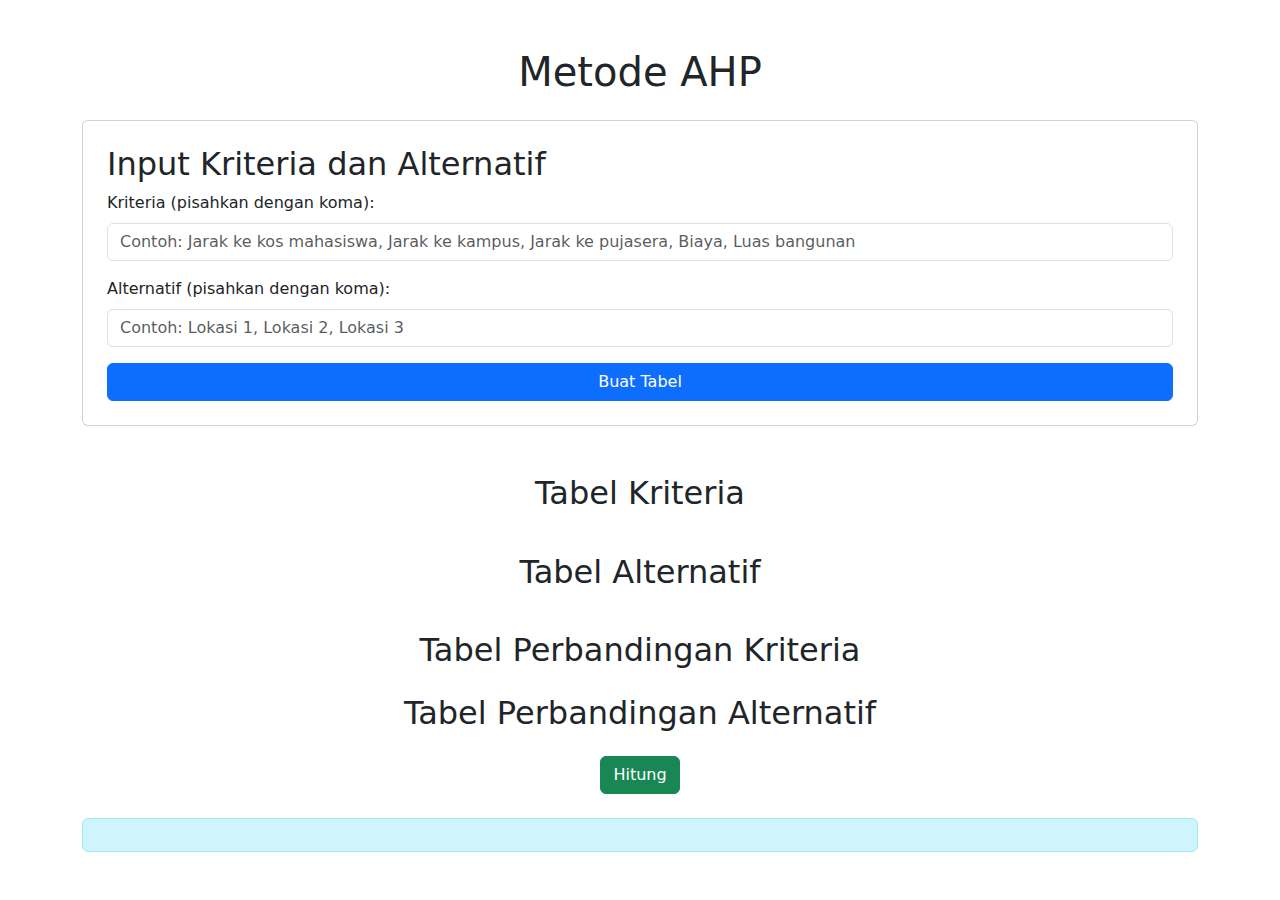
==== AHP.html @ 5b6730f9 "nambah landing page" ====
<!DOCTYPE html>
<html lang="id">
  <head>
    <meta charset="UTF-8" />
    <meta name="viewport" content="width=device-width, initial-scale=1.0" />
    <title>AHP Metode AHP</title>
    <link rel="stylesheet" href="style/ahp.css" />
    <link href="https://cdn.jsdelivr.net/npm/bootstrap@5.3.3/dist/css/bootstrap.min.css" rel="stylesheet" integrity="sha384-QWTKZyjpPEjISv5WaRU9OFeRpok6YctnYmDr5pNlyT2bRjXh0JMhjY6hW+ALEwIH" crossorigin="anonymous" />
  </head>
  <body>
    <div class="container my-5">
      <h1 class="text-center mb-4">Metode AHP</h1>

      <div id="inputContainer" class="card p-4 mb-5">
        <h2 class="card-title">Input Kriteria dan Alternatif</h2>
        <div class="mb-3">
          <label for="criteria" class="form-label">Kriteria (pisahkan dengan koma):</label>
          <input type="text" id="criteria" class="form-control" placeholder="Contoh: Jarak ke kos mahasiswa, Jarak ke kampus, Jarak ke pujasera, Biaya, Luas bangunan" />
        </div>
        <div class="mb-3">
          <label for="alternatives" class="form-label">Alternatif (pisahkan dengan koma):</label>
          <input type="text" id="alternatives" class="form-control" placeholder="Contoh: Lokasi 1, Lokasi 2, Lokasi 3" />
        </div>
        <button onclick="generateTables()" class="btn btn-primary">Buat Tabel</button>
      </div>

      <h2 class="text-center mb-4">Tabel Kriteria</h2>
      <div class="table-responsive">
        <table id="criteriaTable" class="table table-bordered"></table>
      </div>

      <h2 class="text-center mb-4">Tabel Alternatif</h2>
      <div class="table-responsive">
        <table id="alternativeTable" class="table table-bordered"></table>
      </div>

      <h2 class="text-center mb-4">Tabel Perbandingan Kriteria</h2>
      <div id="pairwiseCriteriaContainer" class="table-responsive"></div>

      <h2 class="text-center mb-4">Tabel Perbandingan Alternatif</h2>
      <div id="pairwiseAlternativesContainer" class="table-responsive"></div>

      <div class="text-center mb-4">
        <button onclick="calculateWeights()" class="btn btn-success">Hitung</button>
      </div>

      <div id="result" class="alert alert-info" role="alert"></div>
    </div>

    <script src="script/ahp.js"></script>
    <script src="https://cdn.jsdelivr.net/npm/bootstrap@5.3.3/dist/js/bootstrap.bundle.min.js" integrity="sha384-YvpcrYf0tY3lHB60NNkmXc5s9fDVZLESaAA55NDzOxhy9GkcIdslK1eN7N6jIeHz" crossorigin="anonymous"></script>
  </body>
</html>
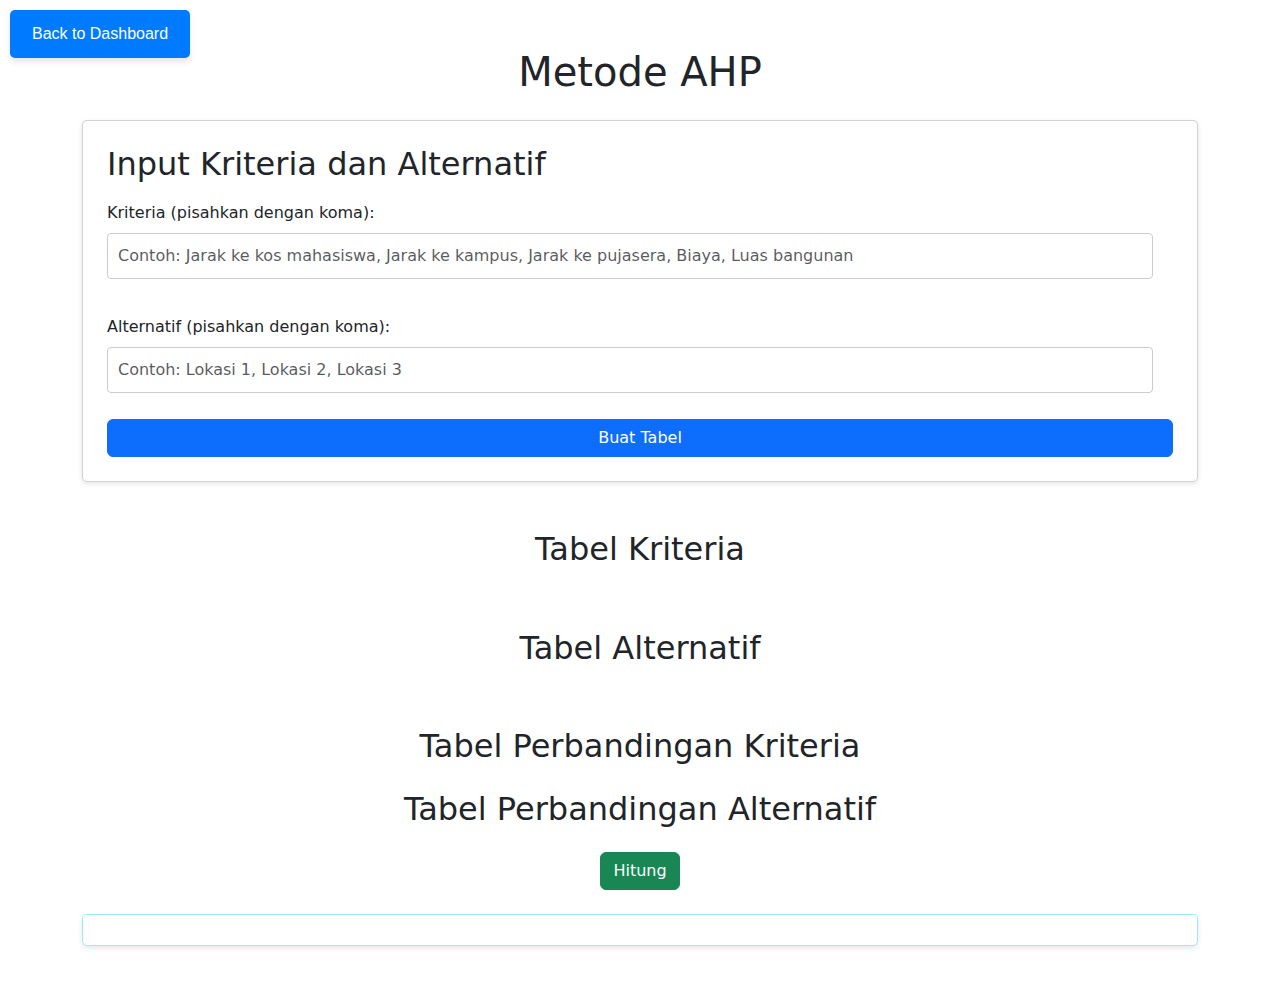
==== commit f40638a5: "yg bener" ====
--- a/AHP.html
+++ b/AHP.html
@@ -8,6 +8,7 @@
     <link href="https://cdn.jsdelivr.net/npm/bootstrap@5.3.3/dist/css/bootstrap.min.css" rel="stylesheet" integrity="sha384-QWTKZyjpPEjISv5WaRU9OFeRpok6YctnYmDr5pNlyT2bRjXh0JMhjY6hW+ALEwIH" crossorigin="anonymous" />
   </head>
   <body>
+    <a href="index.html" class="back">Back to Dashboard</a>
     <div class="container my-5">
       <h1 class="text-center mb-4">Metode AHP</h1>
 
--- a/style/ahp.css
+++ b/style/ahp.css
@@ -0,0 +1,99 @@
+body {
+  font-family: Arial, sans-serif;
+  margin: 20px;
+  background-color: #f9f9f9;
+  color: #333;
+}
+h1 {
+  text-align: center;
+  color: #007bff;
+}
+h2 {
+  color: #007bff;
+  margin-bottom: 10px;
+}
+#inputContainer {
+  margin-bottom: 20px;
+  padding: 15px;
+  background-color: #fff;
+  border-radius: 5px;
+  box-shadow: 0 2px 5px rgba(0, 0, 0, 0.1);
+}
+label {
+  display: block;
+  margin: 10px 0 5px;
+}
+input[type="text"],
+input[type="number"] {
+  width: calc(100% - 20px);
+  padding: 10px;
+  border: 1px solid #ccc;
+  border-radius: 4px;
+  margin-bottom: 10px;
+}
+button {
+  padding: 10px 15px;
+  background-color: #007bff;
+  color: white;
+  border: none;
+  border-radius: 5px;
+  cursor: pointer;
+}
+button:hover {
+  background-color: #0056b3;
+}
+table {
+  border-collapse: collapse;
+  width: 100%;
+  margin: 20px 0;
+  background-color: #fff;
+  border-radius: 5px;
+  overflow: hidden;
+  box-shadow: 0 2px 5px rgba(0, 0, 0, 0.1);
+}
+th,
+td {
+  border: 1px solid #ddd;
+  padding: 12px;
+  text-align: center;
+}
+th {
+  background-color: #007bff;
+  color: white;
+}
+#result {
+  margin-top: 20px;
+  padding: 15px;
+  background-color: #fff;
+  border-radius: 5px;
+  box-shadow: 0 2px 5px rgba(0, 0, 0, 0.1);
+}
+.back {
+  position: absolute;
+  top: 10px;
+  left: 10px;
+  background-color: #007bff; 
+  color: white;
+  padding: 10px 20px; 
+  text-align: center;
+  text-decoration: none; 
+  font-size: 16px; 
+  border-radius: 5px; 
+  border: 2px solid transparent; 
+  transition: background-color 0.3s ease, border-color 0.3s ease; 
+  box-shadow: 0 4px 6px rgba(0, 0, 0, 0.1); 
+  font-family: 'Arial', sans-serif; 
+}
+
+.back:hover {
+  background-color: white; 
+  color: #007bff; 
+  border-color: #007bff; 
+  box-shadow: 0 6px 10px rgba(0, 0, 0, 0.15); 
+  transform: translateY(-2px); 
+}
+
+.back:active {
+  transform: translateY(0); 
+  box-shadow: 0 4px 6px rgba(0, 0, 0, 0.1); 
+}
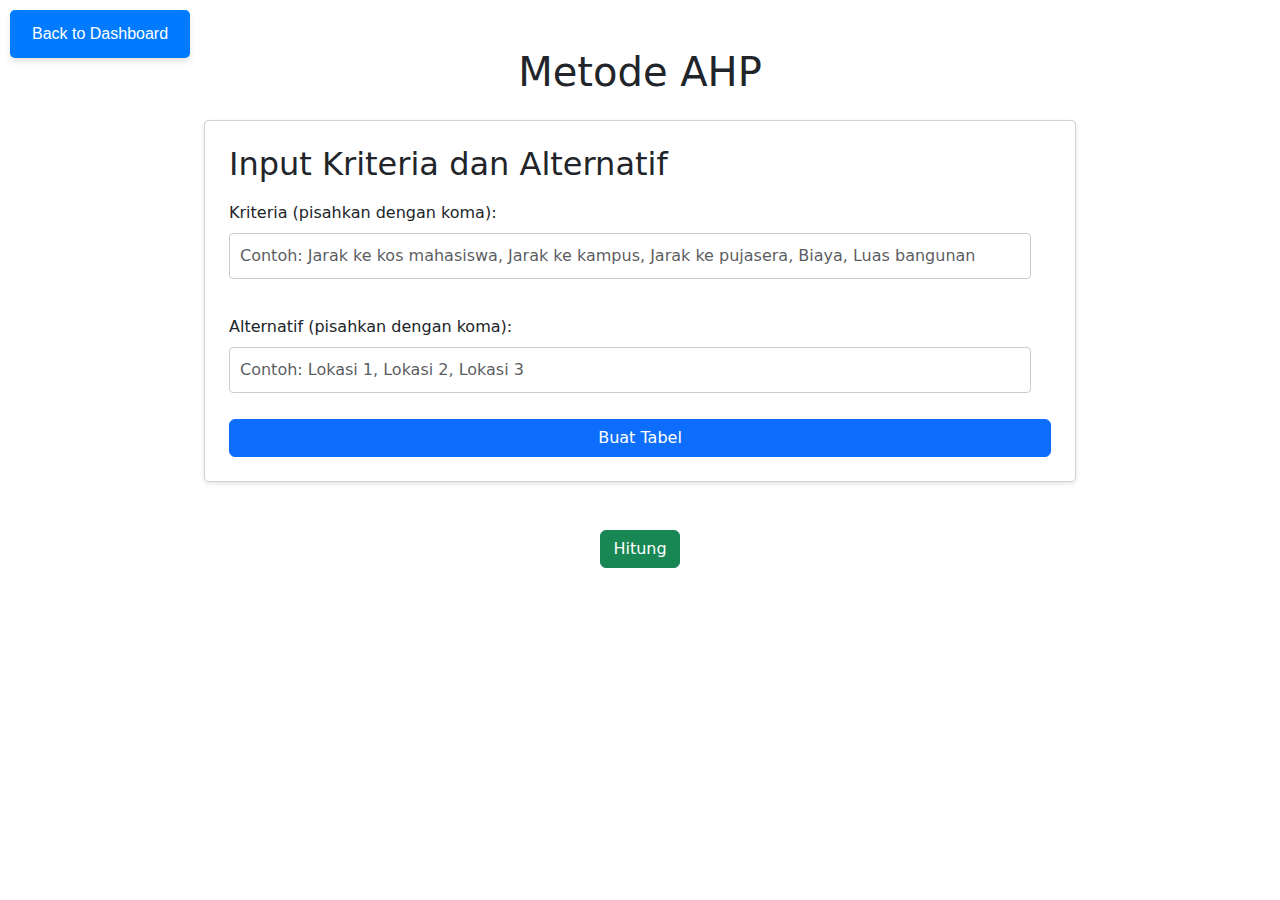
==== commit 66da86fe: "push katanya" ====
--- a/AHP.html
+++ b/AHP.html
@@ -6,7 +6,45 @@
     <title>AHP Metode AHP</title>
     <link rel="stylesheet" href="style/ahp.css" />
     <link href="https://cdn.jsdelivr.net/npm/bootstrap@5.3.3/dist/css/bootstrap.min.css" rel="stylesheet" integrity="sha384-QWTKZyjpPEjISv5WaRU9OFeRpok6YctnYmDr5pNlyT2bRjXh0JMhjY6hW+ALEwIH" crossorigin="anonymous" />
+    <link
+      rel="stylesheet"
+      href="https://cdnjs.cloudflare.com/ajax/libs/font-awesome/6.6.0/css/all.min.css"
+      integrity="sha512-Kc323vGBEqzTmouAECnVceyQqyqdsSiqLQISBL29aUW4U/M7pSPA/gEUZQqv1cwx4OnYxTxve5UMg5GT6L4JJg=="
+      crossorigin="anonymous"
+      referrerpolicy="no-referrer"
+    />
   </head>
+
+  <style>
+    .hidden {
+      display: none;
+    }
+
+    .container {
+      width: 70vw;
+    }
+
+    .scroll-to-top {
+      position: fixed;
+      display: flex;
+      justify-content: center;
+      align-items: center;
+      bottom: 20px;
+      right: 20px;
+      width: 50px;
+      height: 50px;
+      background: #007bff;
+      color: white;
+      border: none;
+      border-radius: 50%;
+      display: none;
+      z-index: 1000;
+      font-size: 25px;
+      text-align: center;
+      cursor: pointer;
+    }
+  </style>
+
   <body>
     <a href="index.html" class="back">Back to Dashboard</a>
     <div class="container my-5">
@@ -25,30 +63,37 @@
         <button onclick="generateTables()" class="btn btn-primary">Buat Tabel</button>
       </div>
 
-      <h2 class="text-center mb-4">Tabel Kriteria</h2>
-      <div class="table-responsive">
-        <table id="criteriaTable" class="table table-bordered"></table>
+      <div class="hidden" id="input-table">
+        <h2 class="text-center mb-4">Tabel Kriteria</h2>
+        <div class="table-responsive text-center">
+          <table id="criteriaTable" class="table table-bordered"></table>
+        </div>
+
+        <h2 class="text-center mb-4">Tabel Alternatif</h2>
+        <div class="table-responsive text-center">
+          <table id="alternativeTable" class="table table-bordered"></table>
+        </div>
+
+        <h2 class="text-center mb-4">Tabel Perbandingan Kriteria</h2>
+        <div id="pairwiseCriteriaContainer" class="table-responsive text-center"></div>
+
+        <h2 class="text-center mb-4">Tabel Perbandingan Alternatif</h2>
+        <div id="pairwiseAlternativesContainer" class="table-responsive text-center"></div>
       </div>
-
-      <h2 class="text-center mb-4">Tabel Alternatif</h2>
-      <div class="table-responsive">
-        <table id="alternativeTable" class="table table-bordered"></table>
-      </div>
-
-      <h2 class="text-center mb-4">Tabel Perbandingan Kriteria</h2>
-      <div id="pairwiseCriteriaContainer" class="table-responsive"></div>
-
-      <h2 class="text-center mb-4">Tabel Perbandingan Alternatif</h2>
-      <div id="pairwiseAlternativesContainer" class="table-responsive"></div>
-
       <div class="text-center mb-4">
         <button onclick="calculateWeights()" class="btn btn-success">Hitung</button>
       </div>
 
-      <div id="result" class="alert alert-info" role="alert"></div>
+      <div id="result" class="alert alert-info hidden" role="alert"></div>
     </div>
+
+    <button class="scroll-to-top text-center" id="scrollToTopBtn" onclick="scrollToTop()">
+      <i class="fas fa-chevron-up"></i>
+    </button>
 
     <script src="script/ahp.js"></script>
     <script src="https://cdn.jsdelivr.net/npm/bootstrap@5.3.3/dist/js/bootstrap.bundle.min.js" integrity="sha384-YvpcrYf0tY3lHB60NNkmXc5s9fDVZLESaAA55NDzOxhy9GkcIdslK1eN7N6jIeHz" crossorigin="anonymous"></script>
+
+    <script src="script/scroll-up.js"></script>
   </body>
 </html>
--- a/style/ahp.css
+++ b/style/ahp.css
@@ -51,6 +51,11 @@
   overflow: hidden;
   box-shadow: 0 2px 5px rgba(0, 0, 0, 0.1);
 }
+
+.hidden {
+  display: none;
+}
+
 th,
 td {
   border: 1px solid #ddd;
@@ -72,28 +77,28 @@
   position: absolute;
   top: 10px;
   left: 10px;
-  background-color: #007bff; 
+  background-color: #007bff;
   color: white;
-  padding: 10px 20px; 
+  padding: 10px 20px;
   text-align: center;
-  text-decoration: none; 
-  font-size: 16px; 
-  border-radius: 5px; 
-  border: 2px solid transparent; 
-  transition: background-color 0.3s ease, border-color 0.3s ease; 
-  box-shadow: 0 4px 6px rgba(0, 0, 0, 0.1); 
-  font-family: 'Arial', sans-serif; 
+  text-decoration: none;
+  font-size: 16px;
+  border-radius: 5px;
+  border: 2px solid transparent;
+  transition: background-color 0.3s ease, border-color 0.3s ease;
+  box-shadow: 0 4px 6px rgba(0, 0, 0, 0.1);
+  font-family: "Arial", sans-serif;
 }
 
 .back:hover {
-  background-color: white; 
-  color: #007bff; 
-  border-color: #007bff; 
-  box-shadow: 0 6px 10px rgba(0, 0, 0, 0.15); 
-  transform: translateY(-2px); 
+  background-color: white;
+  color: #007bff;
+  border-color: #007bff;
+  box-shadow: 0 6px 10px rgba(0, 0, 0, 0.15);
+  transform: translateY(-2px);
 }
 
 .back:active {
-  transform: translateY(0); 
-  box-shadow: 0 4px 6px rgba(0, 0, 0, 0.1); 
+  transform: translateY(0);
+  box-shadow: 0 4px 6px rgba(0, 0, 0, 0.1);
 }
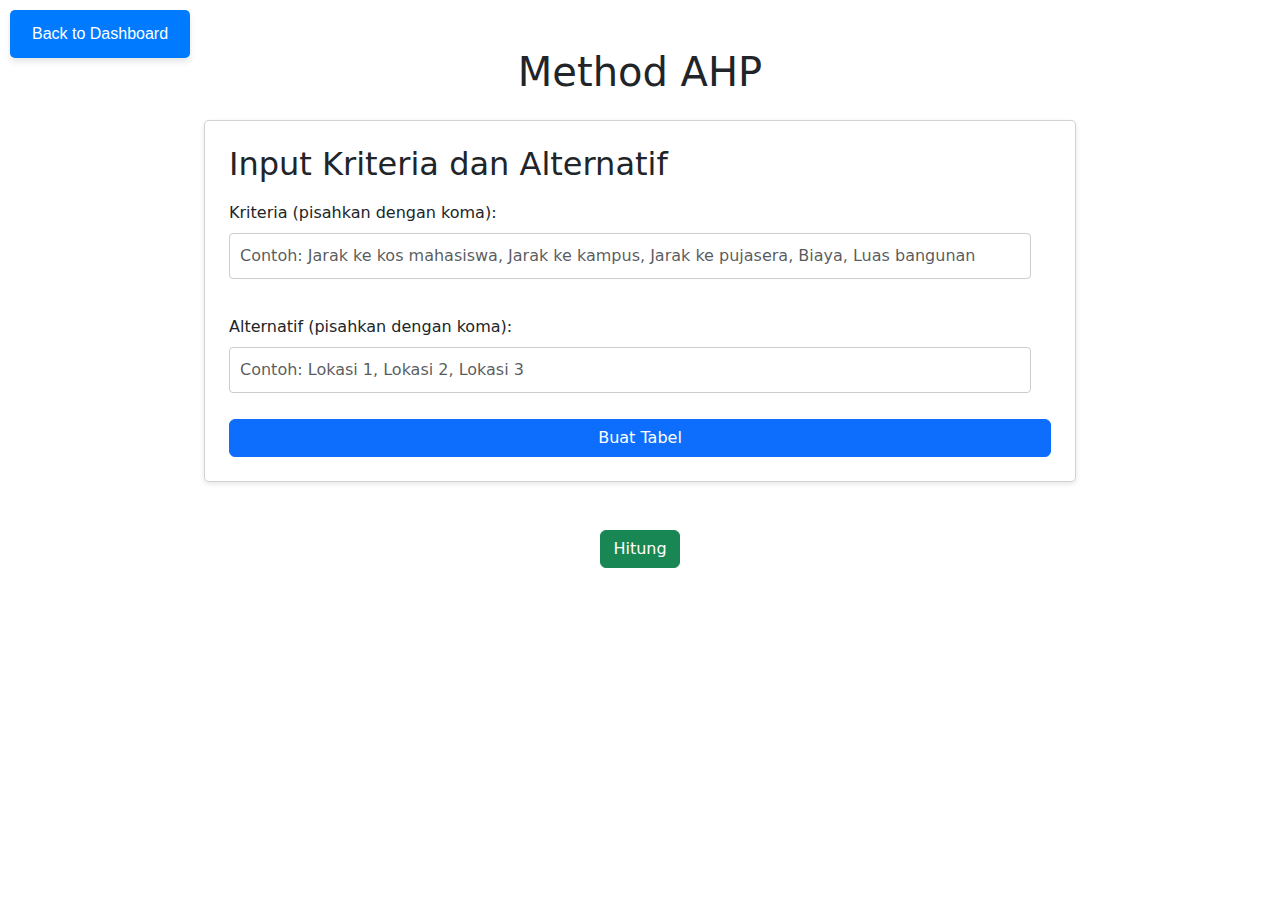
==== commit 9f212a9d: "push" ====
--- a/AHP.html
+++ b/AHP.html
@@ -3,7 +3,7 @@
   <head>
     <meta charset="UTF-8" />
     <meta name="viewport" content="width=device-width, initial-scale=1.0" />
-    <title>AHP Metode AHP</title>
+    <title>Metode AHP</title>
     <link rel="stylesheet" href="style/ahp.css" />
     <link href="https://cdn.jsdelivr.net/npm/bootstrap@5.3.3/dist/css/bootstrap.min.css" rel="stylesheet" integrity="sha384-QWTKZyjpPEjISv5WaRU9OFeRpok6YctnYmDr5pNlyT2bRjXh0JMhjY6hW+ALEwIH" crossorigin="anonymous" />
     <link
@@ -48,7 +48,7 @@
   <body>
     <a href="index.html" class="back">Back to Dashboard</a>
     <div class="container my-5">
-      <h1 class="text-center mb-4">Metode AHP</h1>
+      <h1 class="text-center mb-4">Method AHP</h1>
 
       <div id="inputContainer" class="card p-4 mb-5">
         <h2 class="card-title">Input Kriteria dan Alternatif</h2>
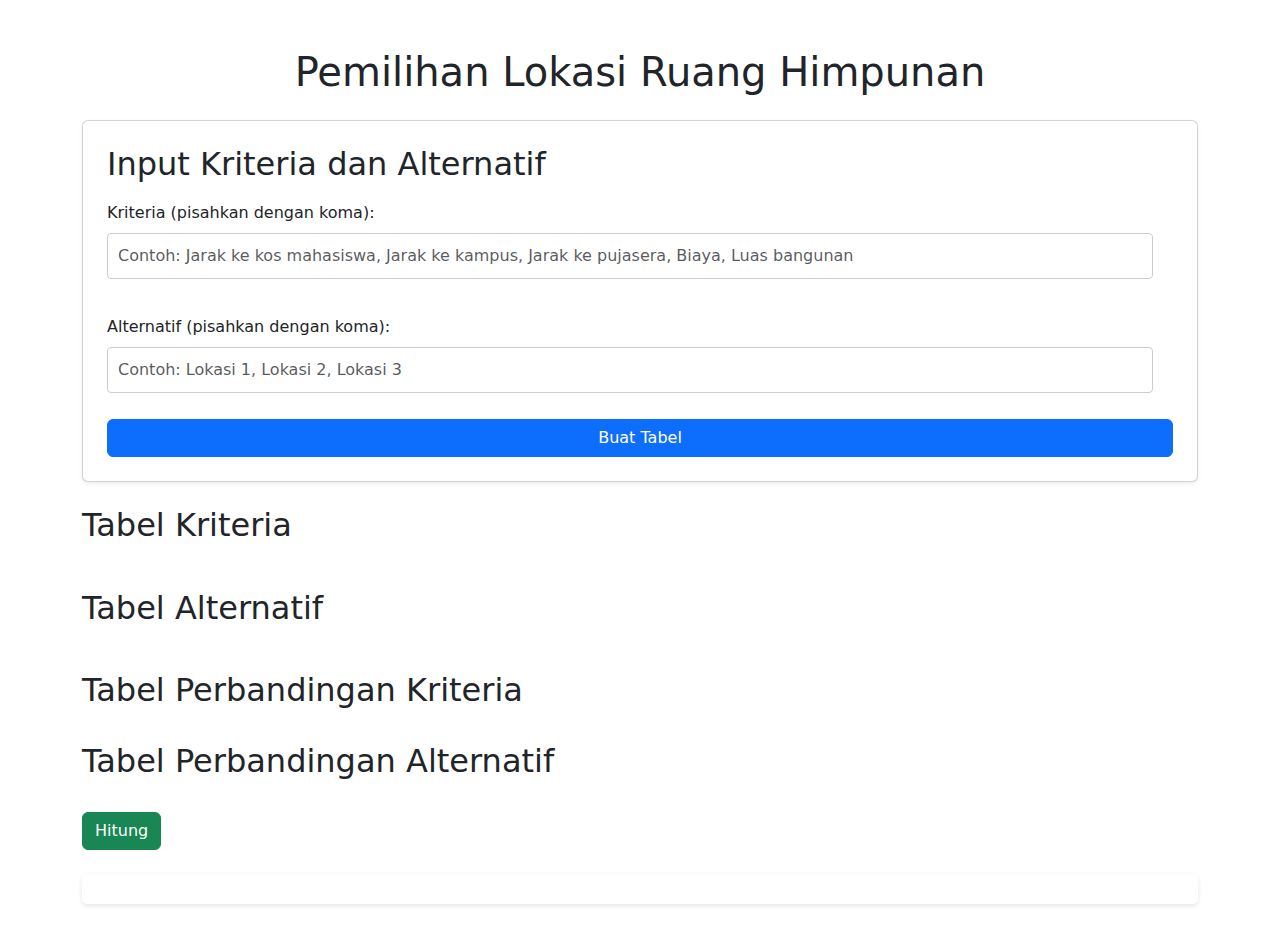
==== commit 7a4a1d6f: "don kangggg" ====
--- a/AHP.html
+++ b/AHP.html
@@ -3,54 +3,15 @@
   <head>
     <meta charset="UTF-8" />
     <meta name="viewport" content="width=device-width, initial-scale=1.0" />
-    <title>Metode AHP</title>
+    <title>AHP Pemilihan Lokasi Ruang Himpunan</title>
     <link rel="stylesheet" href="style/ahp.css" />
     <link href="https://cdn.jsdelivr.net/npm/bootstrap@5.3.3/dist/css/bootstrap.min.css" rel="stylesheet" integrity="sha384-QWTKZyjpPEjISv5WaRU9OFeRpok6YctnYmDr5pNlyT2bRjXh0JMhjY6hW+ALEwIH" crossorigin="anonymous" />
-    <link
-      rel="stylesheet"
-      href="https://cdnjs.cloudflare.com/ajax/libs/font-awesome/6.6.0/css/all.min.css"
-      integrity="sha512-Kc323vGBEqzTmouAECnVceyQqyqdsSiqLQISBL29aUW4U/M7pSPA/gEUZQqv1cwx4OnYxTxve5UMg5GT6L4JJg=="
-      crossorigin="anonymous"
-      referrerpolicy="no-referrer"
-    />
   </head>
+  <body>
+    <div class="container my-5">
+      <h1 class="text-center mb-4">Pemilihan Lokasi Ruang Himpunan</h1>
 
-  <style>
-    .hidden {
-      display: none;
-    }
-
-    .container {
-      width: 70vw;
-    }
-
-    .scroll-to-top {
-      position: fixed;
-      display: flex;
-      justify-content: center;
-      align-items: center;
-      bottom: 20px;
-      right: 20px;
-      width: 50px;
-      height: 50px;
-      background: #007bff;
-      color: white;
-      border: none;
-      border-radius: 50%;
-      display: none;
-      z-index: 1000;
-      font-size: 25px;
-      text-align: center;
-      cursor: pointer;
-    }
-  </style>
-
-  <body>
-    <a href="index.html" class="back">Back to Dashboard</a>
-    <div class="container my-5">
-      <h1 class="text-center mb-4">Method AHP</h1>
-
-      <div id="inputContainer" class="card p-4 mb-5">
+      <div class="card p-4 mb-4 shadow-sm">
         <h2 class="card-title">Input Kriteria dan Alternatif</h2>
         <div class="mb-3">
           <label for="criteria" class="form-label">Kriteria (pisahkan dengan koma):</label>
@@ -60,40 +21,41 @@
           <label for="alternatives" class="form-label">Alternatif (pisahkan dengan koma):</label>
           <input type="text" id="alternatives" class="form-control" placeholder="Contoh: Lokasi 1, Lokasi 2, Lokasi 3" />
         </div>
-        <button onclick="generateTables()" class="btn btn-primary">Buat Tabel</button>
+        <button class="btn btn-primary" onclick="generateTables()">Buat Tabel</button>
       </div>
 
-      <div class="hidden" id="input-table">
-        <h2 class="text-center mb-4">Tabel Kriteria</h2>
-        <div class="table-responsive text-center">
-          <table id="criteriaTable" class="table table-bordered"></table>
-        </div>
-
-        <h2 class="text-center mb-4">Tabel Alternatif</h2>
-        <div class="table-responsive text-center">
-          <table id="alternativeTable" class="table table-bordered"></table>
-        </div>
-
-        <h2 class="text-center mb-4">Tabel Perbandingan Kriteria</h2>
-        <div id="pairwiseCriteriaContainer" class="table-responsive text-center"></div>
-
-        <h2 class="text-center mb-4">Tabel Perbandingan Alternatif</h2>
-        <div id="pairwiseAlternativesContainer" class="table-responsive text-center"></div>
-      </div>
-      <div class="text-center mb-4">
-        <button onclick="calculateWeights()" class="btn btn-success">Hitung</button>
+      <!-- Tabel Kriteria -->
+      <div class="mb-4">
+        <h2>Tabel Kriteria</h2>
+        <table id="criteriaTable" class="table table-bordered table-striped"></table>
       </div>
 
-      <div id="result" class="alert alert-info hidden" role="alert"></div>
+      <!-- Tabel Alternatif -->
+      <div class="mb-4">
+        <h2>Tabel Alternatif</h2>
+        <table id="alternativeTable" class="table table-bordered table-striped"></table>
+      </div>
+
+      <!-- Tabel Perbandingan Kriteria -->
+      <div class="mb-4">
+        <h2>Tabel Perbandingan Kriteria</h2>
+        <div id="pairwiseCriteriaContainer" class="table-responsive"></div>
+      </div>
+
+      <!-- Tabel Perbandingan Alternatif -->
+      <div class="mb-4">
+        <h2>Tabel Perbandingan Alternatif</h2>
+        <div id="pairwiseAlternativesContainer" class="table-responsive"></div>
+      </div>
+
+      <!-- Tombol Hitung -->
+      <button class="btn btn-success" onclick="calculateWeights()">Hitung</button>
+
+      <!-- Hasil -->
+      <div id="result" class="mt-4"></div>
     </div>
-
-    <button class="scroll-to-top text-center" id="scrollToTopBtn" onclick="scrollToTop()">
-      <i class="fas fa-chevron-up"></i>
-    </button>
 
     <script src="script/ahp.js"></script>
     <script src="https://cdn.jsdelivr.net/npm/bootstrap@5.3.3/dist/js/bootstrap.bundle.min.js" integrity="sha384-YvpcrYf0tY3lHB60NNkmXc5s9fDVZLESaAA55NDzOxhy9GkcIdslK1eN7N6jIeHz" crossorigin="anonymous"></script>
-
-    <script src="script/scroll-up.js"></script>
   </body>
 </html>
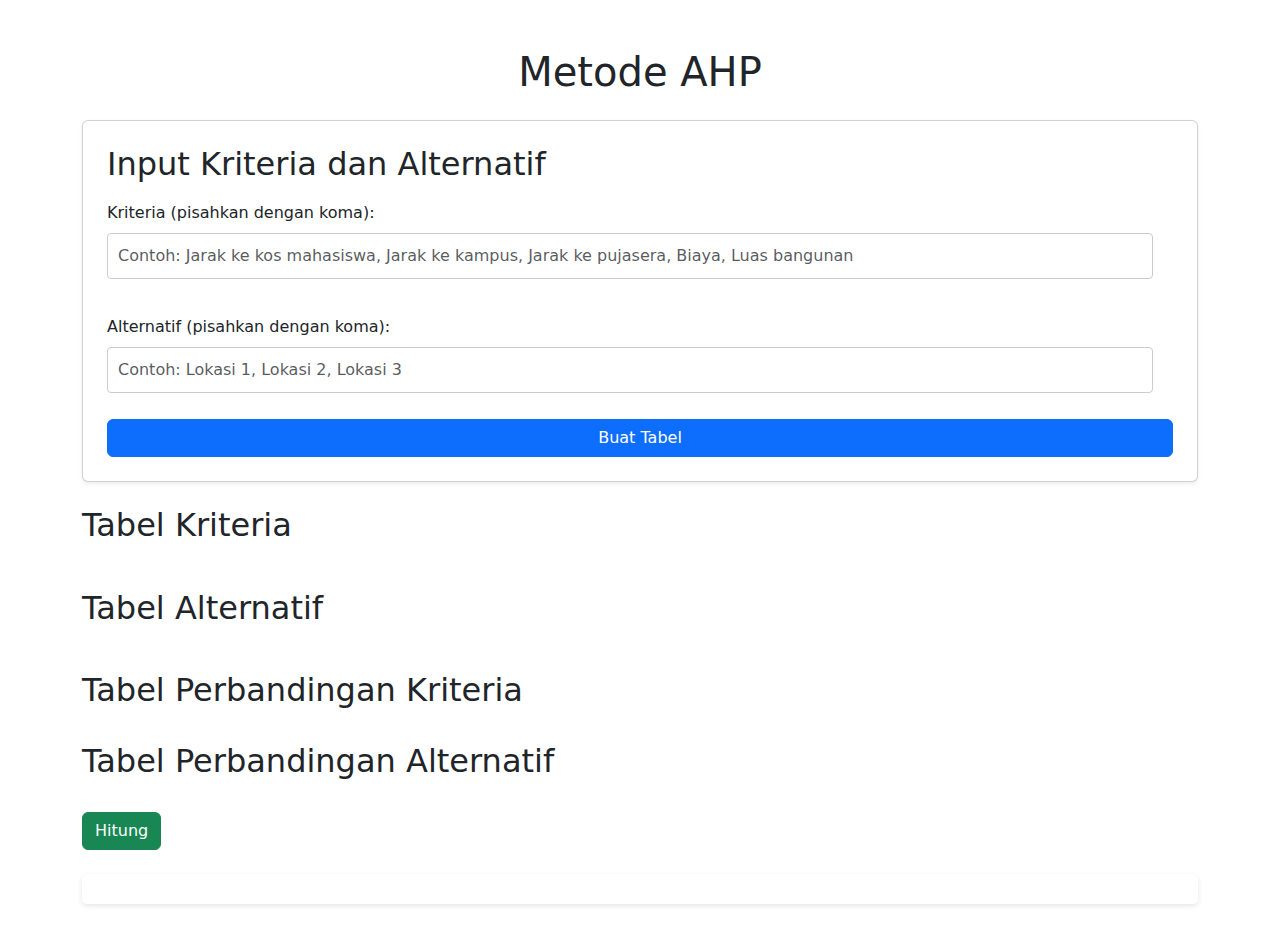
==== commit aa8c2ab8: "PUSH" ====
--- a/AHP.html
+++ b/AHP.html
@@ -3,13 +3,13 @@
   <head>
     <meta charset="UTF-8" />
     <meta name="viewport" content="width=device-width, initial-scale=1.0" />
-    <title>AHP Pemilihan Lokasi Ruang Himpunan</title>
+    <title>Metode AHP</title>
     <link rel="stylesheet" href="style/ahp.css" />
     <link href="https://cdn.jsdelivr.net/npm/bootstrap@5.3.3/dist/css/bootstrap.min.css" rel="stylesheet" integrity="sha384-QWTKZyjpPEjISv5WaRU9OFeRpok6YctnYmDr5pNlyT2bRjXh0JMhjY6hW+ALEwIH" crossorigin="anonymous" />
   </head>
   <body>
     <div class="container my-5">
-      <h1 class="text-center mb-4">Pemilihan Lokasi Ruang Himpunan</h1>
+      <h1 class="text-center mb-4">Metode AHP</h1>
 
       <div class="card p-4 mb-4 shadow-sm">
         <h2 class="card-title">Input Kriteria dan Alternatif</h2>
